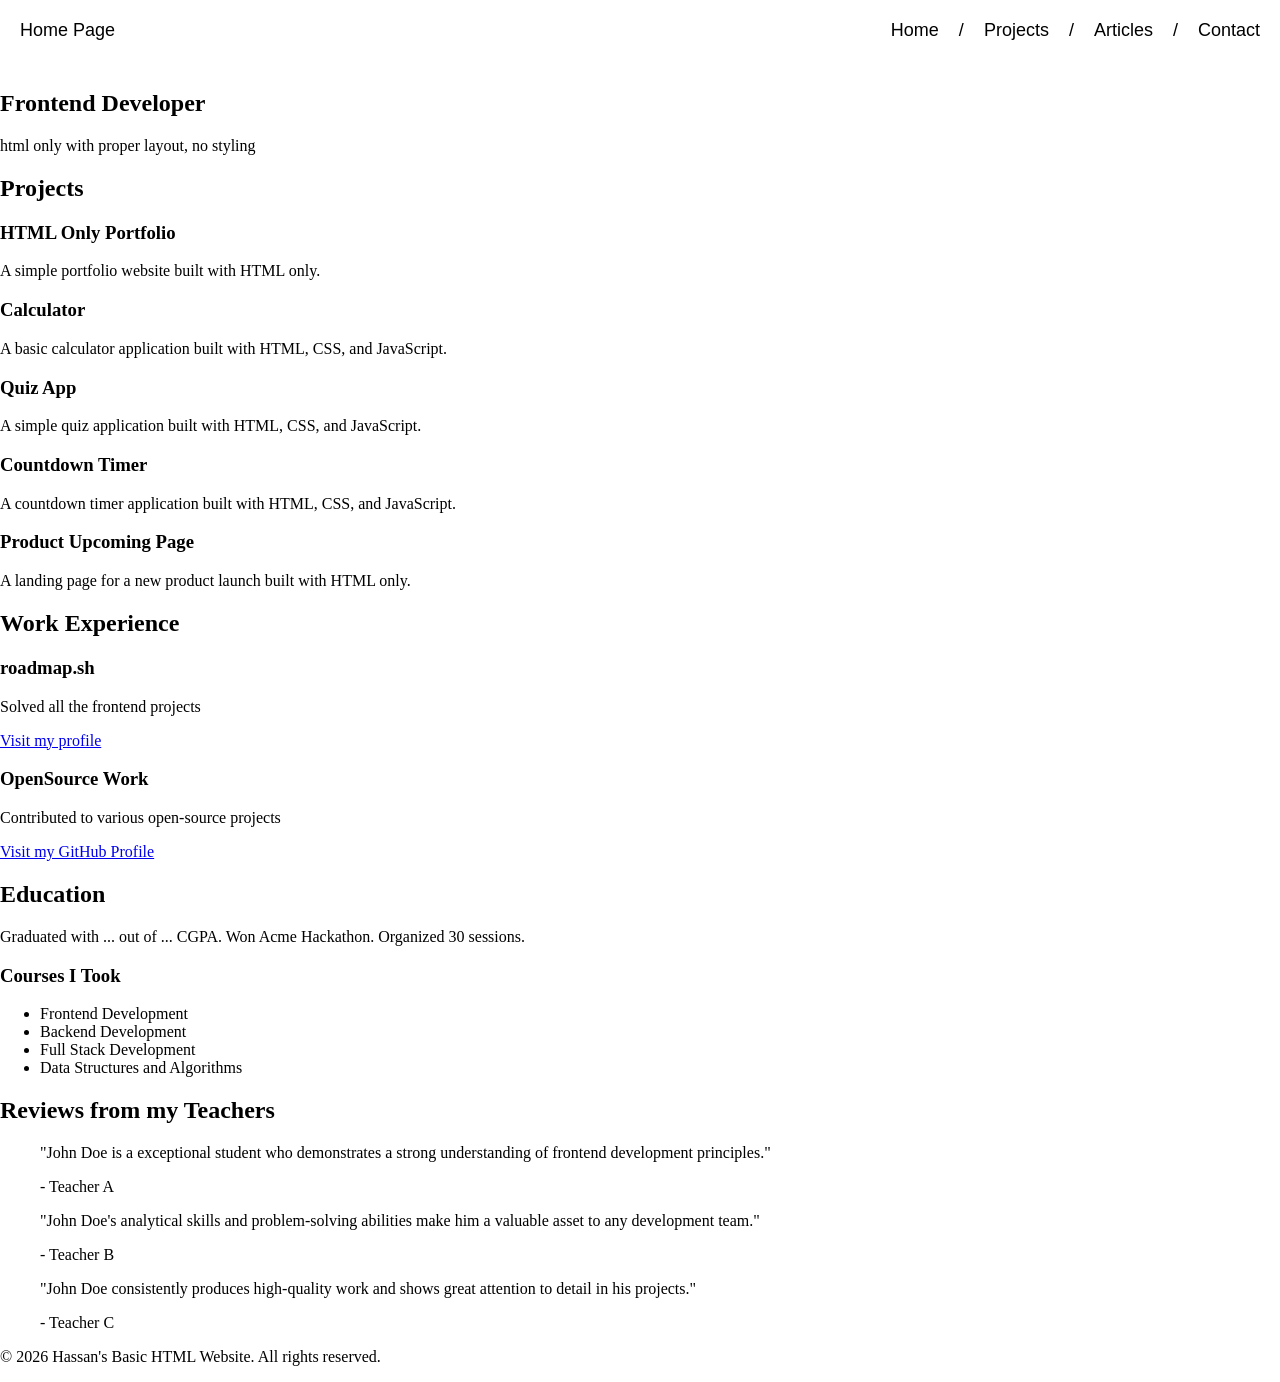
==== html/index.html @ b70536b9 "Add HTML structure and CSS for navbar, articles, projects, and contact pages" ====
<!doctype html>
<html lang="en">
  <head>
    <meta charset="UTF-8" />
    <meta name="viewport" content="width=device-width, initial-scale=1.0" />
    <title>Hassan's Basic HTML Website</title>
    <meta property="og:title" content="Hassan's Basic HTML Website" />
    <meta property="og:type" content="website" />
    <meta name="description" content="Basic website done with HTML" />
    <meta property="og:description" content="Basic website done with HTML" />
    <meta name="author" content="Hassan" />
    <link rel="stylesheet" href="../css/navbar.css" />
    <link rel="stylesheet" href="../css/styles.css" />
  </head>
  <body>
    <header>
      <nav class="navbar" aria-label="Main">
        <div class="logo">
          <a href="index.html">Home Page</a>
        </div>
        <ul class="nav-links">
          <li class="nav-link"><a href="index.html">Home</a></li>
          <p>/</p>
          <li class="nav-link"><a href="projects.html">Projects</a></li>
          <p>/</p>
          <li class="nav-link"><a href="articles.html">Articles</a></li>
          <p>/</p>
          <li class="nav-link"><a href="contact.html">Contact</a></li>
        </ul>
      </nav>
    </header>
    <main>
      <section class="introduction">
        <h1 class="page-title">Frontend Developer</h1>
        <p>html only with proper layout, no styling</p>
      </section>
      <section class="projects">
        <h2>Projects</h2>
        <div class="project">
          <h3>HTML Only Portfolio</h3>
          <p>A simple portfolio website built with HTML only.</p>
        </div>
        <div class="project">
          <h3>Calculator</h3>
          <p>
            A basic calculator application built with HTML, CSS, and JavaScript.
          </p>
        </div>
        <div class="project">
          <h3>Quiz App</h3>
          <p>A simple quiz application built with HTML, CSS, and JavaScript.</p>
        </div>
        <div class="project">
          <h3>Countdown Timer</h3>
          <p>
            A countdown timer application built with HTML, CSS, and JavaScript.
          </p>
        </div>
        <div class="project">
          <h3>Product Upcoming Page</h3>
          <p>A landing page for a new product launch built with HTML only.</p>
        </div>
      </section>
      <section class="work-experience">
        <h2>Work Experience</h2>
        <div class="experience">
          <h3>roadmap.sh</h3>
          <p>Solved all the frontend projects</p>
          <a
            class="visit-link"
            href="https://roadmap.sh/projects/basic-html-website"
            target="_blank"
            >Visit my profile</a
          >
        </div>
        <div class="experience">
          <h3>OpenSource Work</h3>
          <p>Contributed to various open-source projects</p>
          <a class="visit-link" href="https://github.com/" target="_blank"
            >Visit my GitHub Profile</a
          >
        </div>
      </section>
      <section class="Education">
        <h2>Education</h2>
        <p>
          Graduated with ... out of ... CGPA. Won Acme Hackathon. Organized 30
          sessions.
        </p>
        <div class="courses">
          <h3>Courses I Took</h3>
          <ul>
            <li>Frontend Development</li>
            <li>Backend Development</li>
            <li>Full Stack Development</li>
            <li>Data Structures and Algorithms</li>
          </ul>
        </div>
      </section>
      <section class="quotes">
        <h2>Reviews from my Teachers</h2>
        <aside class="teacher-quotes">
          <blockquote>
            <p>
              "John Doe is a exceptional student who demonstrates a strong
              understanding of frontend development principles."
            </p>
            <footer>- Teacher A</footer>
          </blockquote>
          <blockquote>
            <p>
              "John Doe's analytical skills and problem-solving abilities make
              him a valuable asset to any development team."
            </p>
            <footer>- Teacher B</footer>
          </blockquote>
          <blockquote class="teacher-quote">
            <p>
              "John Doe consistently produces high-quality work and shows great
              attention to detail in his projects."
            </p>
            <footer>- Teacher C</footer>
          </blockquote>
        </aside>
      </section>
    </main>
    <footer class="footer">
      <p>&copy; 2026 Hassan's Basic HTML Website. All rights reserved.</p>
    </footer>
  </body>
</html>
---- css/navbar.css ----
.navbar {
  display: flex;
  justify-content: space-between;
  margin: 0;
  padding: 20px;
  font-family: Arial, Helvetica, sans-serif;
  font-size: 18px;
  font-weight: 400;
  background-color: white;
  position: fixed;
  top: 0;
  left: 0;
  width: 100%;
  box-sizing: border-box;
  z-index: 1000;
}

.nav-links,
.nav-links p {
  display: flex;
  gap: 20px;
  list-style: none;
  margin: 0;
  padding: 0;
}

.nav-links a,
.logo a {
  color: inherit;
  text-decoration: none;
}

.nav-links a:visited,
.logo a:visited {
  color: inherit;
}

.nav-links a:hover {
  color: #007bff;
}
---- css/styles.css ----
body {
  margin: 0;
  padding-top: 70px;
}
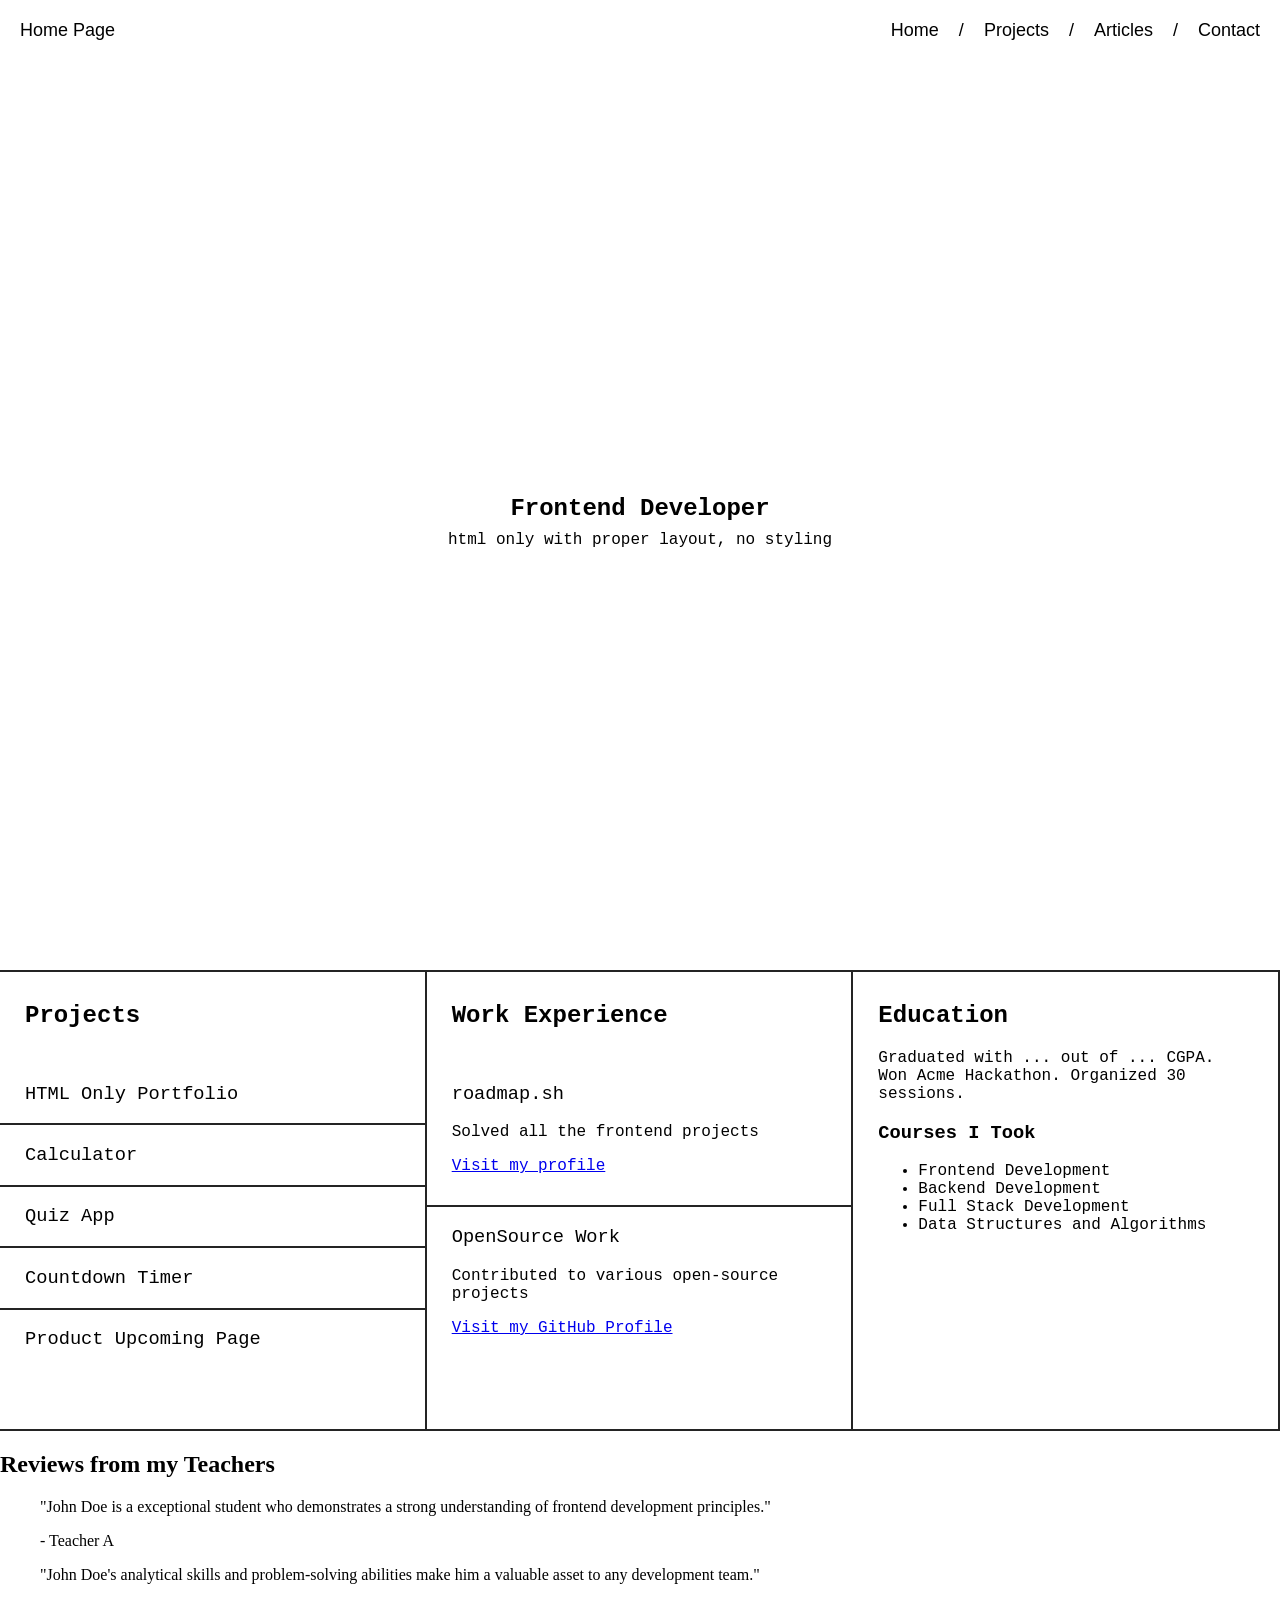
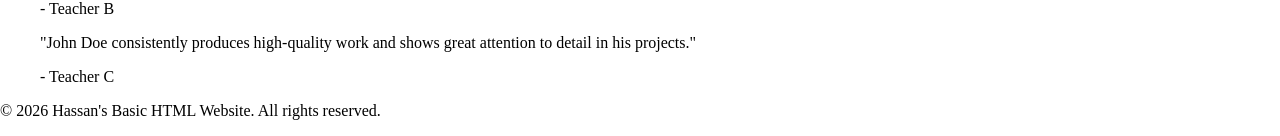
==== commit d9af31d4: "Add CSS styles for introduction, projects, work experience, and education sections" ====
--- a/html/index.html
+++ b/html/index.html
@@ -11,6 +11,7 @@
     <meta name="author" content="Hassan" />
     <link rel="stylesheet" href="../css/navbar.css" />
     <link rel="stylesheet" href="../css/styles.css" />
+    <link rel="stylesheet" href="../css/index.css" />
   </head>
   <body>
     <header>
@@ -34,69 +35,62 @@
         <h1 class="page-title">Frontend Developer</h1>
         <p>html only with proper layout, no styling</p>
       </section>
-      <section class="projects">
-        <h2>Projects</h2>
-        <div class="project">
-          <h3>HTML Only Portfolio</h3>
-          <p>A simple portfolio website built with HTML only.</p>
-        </div>
-        <div class="project">
-          <h3>Calculator</h3>
+      <div class="pwe-section">
+        <section class="projects">
+          <h2>Projects</h2>
+          <div class="project">
+            <h3>HTML Only Portfolio</h3>
+          </div>
+          <div class="project">
+            <h3>Calculator</h3>
+          </div>
+          <div class="project">
+            <h3>Quiz App</h3>
+          </div>
+          <div class="project">
+            <h3>Countdown Timer</h3>
+          </div>
+          <div class="project">
+            <h3>Product Upcoming Page</h3>
+          </div>
+        </section>
+        <section class="work-experience">
+          <h2>Work Experience</h2>
+          <div class="experience">
+            <h3>roadmap.sh</h3>
+            <p>Solved all the frontend projects</p>
+            <a
+              class="visit-link"
+              href="https://roadmap.sh/projects/basic-html-website"
+              target="_blank"
+              >Visit my profile</a
+            >
+          </div>
+          <div class="experience">
+            <h3>OpenSource Work</h3>
+            <p>Contributed to various open-source projects</p>
+            <a class="visit-link" href="https://github.com/" target="_blank"
+              >Visit my GitHub Profile</a
+            >
+          </div>
+        </section>
+        <section class="education">
+          <h2>Education</h2>
           <p>
-            A basic calculator application built with HTML, CSS, and JavaScript.
+            Graduated with ... out of ... CGPA. Won Acme Hackathon. Organized 30
+            sessions.
           </p>
-        </div>
-        <div class="project">
-          <h3>Quiz App</h3>
-          <p>A simple quiz application built with HTML, CSS, and JavaScript.</p>
-        </div>
-        <div class="project">
-          <h3>Countdown Timer</h3>
-          <p>
-            A countdown timer application built with HTML, CSS, and JavaScript.
-          </p>
-        </div>
-        <div class="project">
-          <h3>Product Upcoming Page</h3>
-          <p>A landing page for a new product launch built with HTML only.</p>
-        </div>
-      </section>
-      <section class="work-experience">
-        <h2>Work Experience</h2>
-        <div class="experience">
-          <h3>roadmap.sh</h3>
-          <p>Solved all the frontend projects</p>
-          <a
-            class="visit-link"
-            href="https://roadmap.sh/projects/basic-html-website"
-            target="_blank"
-            >Visit my profile</a
-          >
-        </div>
-        <div class="experience">
-          <h3>OpenSource Work</h3>
-          <p>Contributed to various open-source projects</p>
-          <a class="visit-link" href="https://github.com/" target="_blank"
-            >Visit my GitHub Profile</a
-          >
-        </div>
-      </section>
-      <section class="Education">
-        <h2>Education</h2>
-        <p>
-          Graduated with ... out of ... CGPA. Won Acme Hackathon. Organized 30
-          sessions.
-        </p>
-        <div class="courses">
-          <h3>Courses I Took</h3>
-          <ul>
-            <li>Frontend Development</li>
-            <li>Backend Development</li>
-            <li>Full Stack Development</li>
-            <li>Data Structures and Algorithms</li>
-          </ul>
-        </div>
-      </section>
+          <div class="courses">
+            <h3>Courses I Took</h3>
+            <ul>
+              <li>Frontend Development</li>
+              <li>Backend Development</li>
+              <li>Full Stack Development</li>
+              <li>Data Structures and Algorithms</li>
+            </ul>
+          </div>
+        </section>
+      </div>
       <section class="quotes">
         <h2>Reviews from my Teachers</h2>
         <aside class="teacher-quotes">
--- a/css/index.css
+++ b/css/index.css
@@ -0,0 +1,165 @@
+:root {
+  --border-color: rgb(36, 36, 36);
+}
+
+/*Introduction styling*/
+.introduction {
+  display: flex;
+  flex-direction: column;
+  justify-content: center;
+  align-items: center;
+  font-family: "Courier New", Courier, monospace;
+  height: 100vh;
+  border-bottom: solid 2px var(--border-color);
+}
+
+.introduction p {
+  margin-top: -10px;
+}
+
+/*Project styling*/
+.projects {
+  display: inline-block;
+  vertical-align: top;
+  font-family: "Courier New", Courier, monospace;
+  width: 50%;
+  min-height: 100%;
+  padding: 10px 30px 10px 25px;
+  border-right: solid 2px var(--border-color);
+  border-bottom: solid 2px var(--border-color);
+  margin-bottom: 0;
+  box-sizing: border-box;
+}
+
+.projects h2 {
+  font-weight: bolder;
+}
+
+.project {
+  border-top: solid 2px var(--border-color);
+  margin-left: -25px;
+  margin-right: -30px;
+  padding-left: 25px;
+  padding-right: 30px;
+}
+
+.project h3 {
+  font-weight: normal;
+}
+
+.projects > .project:first-of-type {
+  border-top: none;
+  padding-top: 15px;
+}
+
+.projects > .project:last-child {
+  padding-bottom: 50px;
+}
+
+/*Work Experience Styling*/
+.work-experience {
+  display: inline-block;
+  vertical-align: top;
+  font-family: "Courier New", Courier, monospace;
+  width: 50%;
+  min-height: 100%;
+  padding: 10px 30px 10px 25px;
+  border-right: solid 2px var(--border-color);
+  border-bottom: solid 2px var(--border-color);
+  margin-bottom: 0;
+  box-sizing: border-box;
+}
+
+.work-experience h2 {
+  font-weight: bolder;
+}
+
+.experience {
+  border-top: solid 2px var(--border-color);
+  margin-left: -25px;
+  margin-right: -30px;
+  padding-left: 25px;
+  padding-right: 30px;
+  padding-bottom: 30px;
+}
+
+.experience h3 {
+  font-weight: normal;
+}
+
+.work-experience > .experience:first-of-type {
+  border-top: none;
+  padding-top: 15px;
+}
+
+.work-experience > .experience:last-child {
+  padding-bottom: 50px;
+}
+
+/*Education Styling*/
+.education {
+  display: inline-block;
+  vertical-align: top;
+  font-family: "Courier New", Courier, monospace;
+  width: 50%;
+  min-height: 100%;
+  padding: 10px 30px 10px 25px;
+  border-right: solid 2px var(--border-color);
+  border-bottom: solid 2px var(--border-color);
+  margin-bottom: 0;
+  box-sizing: border-box;
+}
+
+.education h2 {
+  font-weight: bolder;
+}
+
+.school {
+  border-top: solid 2px var(--border-color);
+  margin-left: -25px;
+  margin-right: -30px;
+  padding-left: 25px;
+  padding-right: 30px;
+  padding-bottom: 30px;
+}
+
+.school h3 {
+  font-weight: normal;
+}
+
+.education > .school:first-of-type {
+  border-top: none;
+  padding-top: 15px;
+}
+
+.education > .school:last-child {
+  padding-bottom: 50px;
+}
+
+.pwe-section {
+  display: flex;
+  align-items: stretch;
+}
+
+.pwe-section > .projects,
+.pwe-section > .work-experience,
+.pwe-section > .education {
+  flex: 1 1 0;
+  width: auto;
+}
+
+@media (max-width: 768px) {
+  .pwe-section {
+    flex-direction: column;
+  }
+
+  .pwe-section > .projects,
+  .pwe-section > .work-experience,
+  .pwe-section > .education {
+    flex: 0 0 auto;
+    width: 100%;
+    border-right: 0;
+  }
+}
+
+/*Styling of Teacher Reviews*/
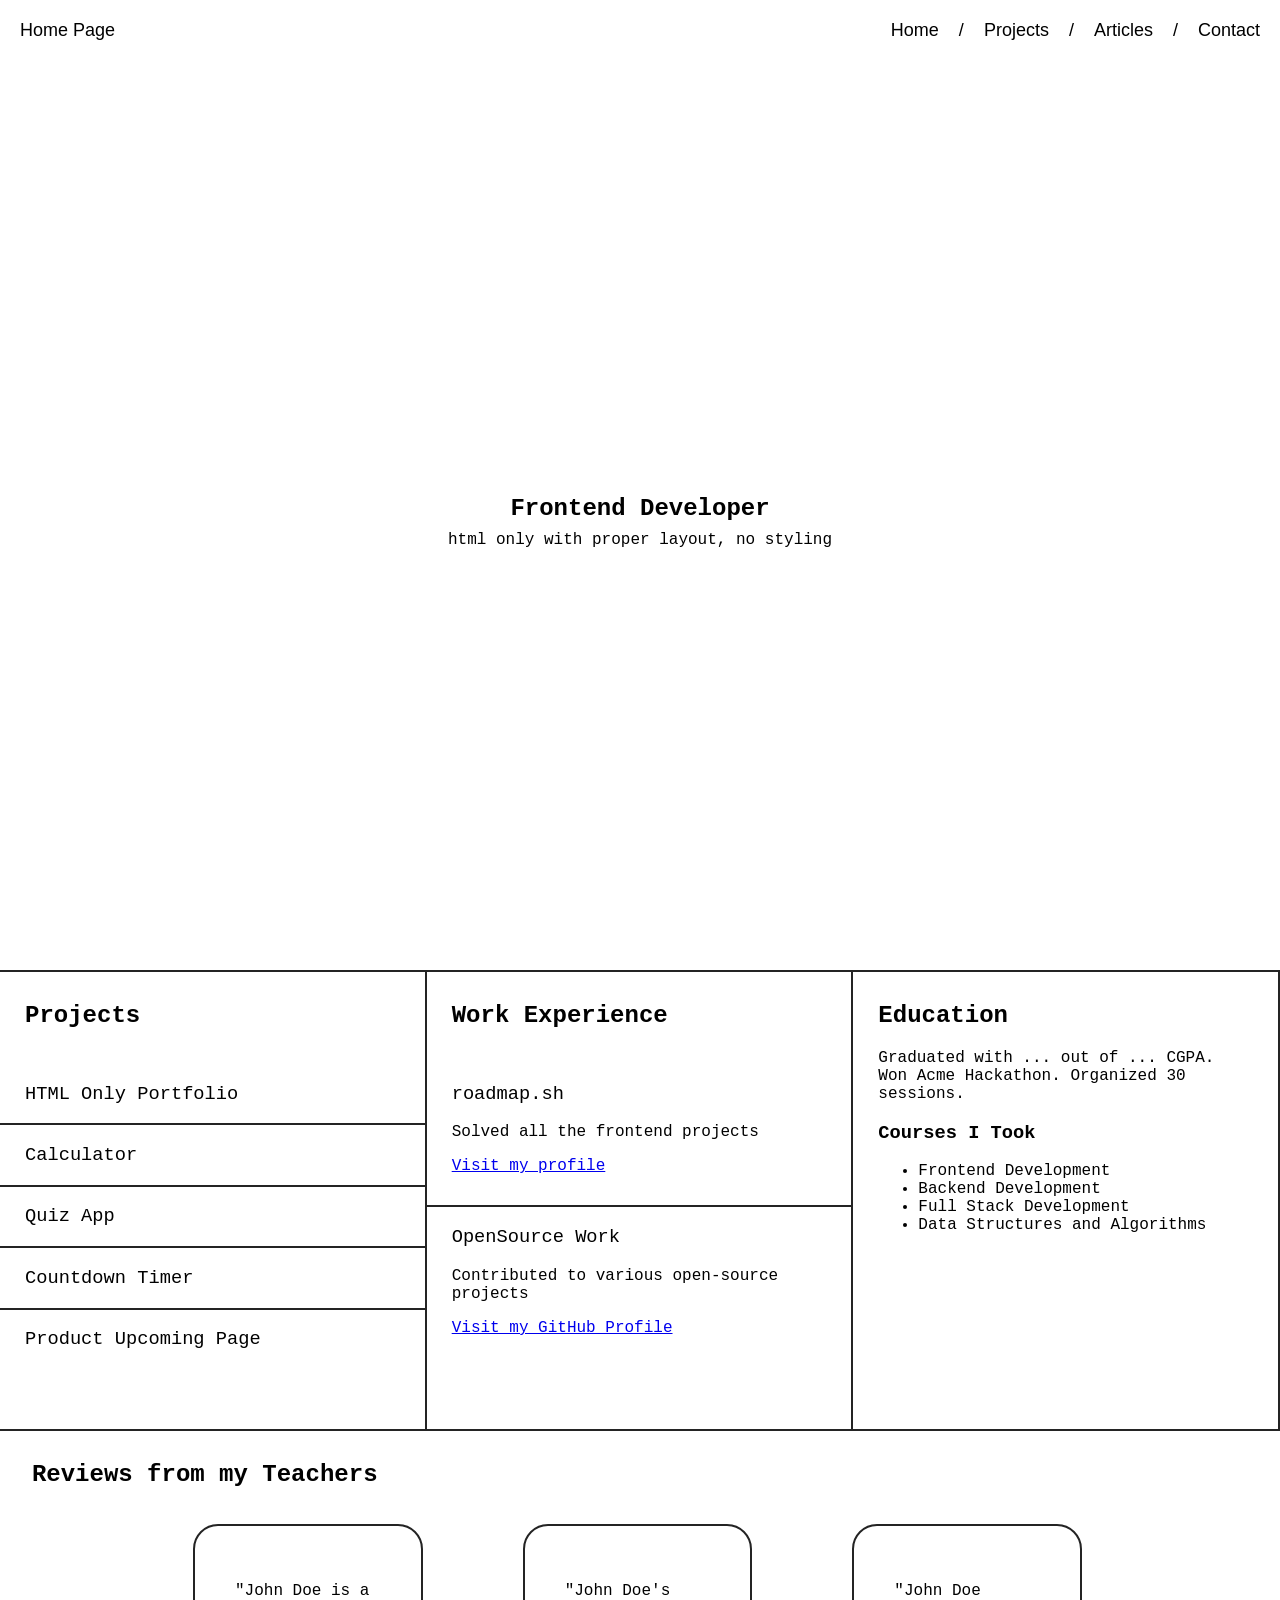
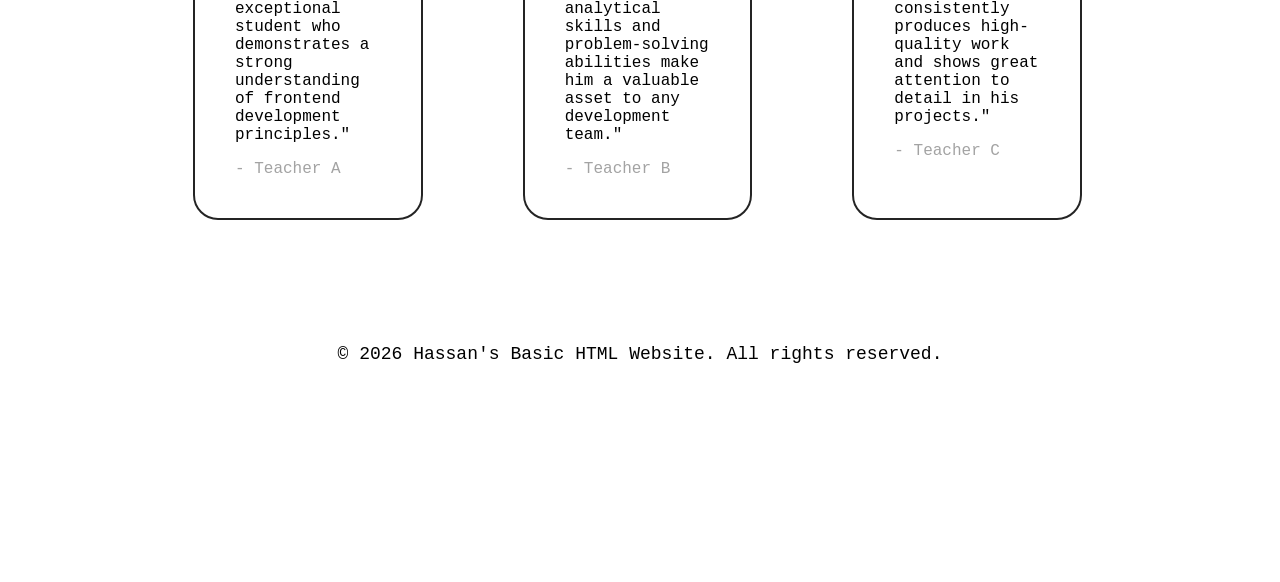
==== commit 8bf4443e: "Add styling for teacher reviews and footer" ====
--- a/html/index.html
+++ b/html/index.html
@@ -94,14 +94,14 @@
       <section class="quotes">
         <h2>Reviews from my Teachers</h2>
         <aside class="teacher-quotes">
-          <blockquote>
+          <blockquote class="teacher-quote">
             <p>
               "John Doe is a exceptional student who demonstrates a strong
               understanding of frontend development principles."
             </p>
             <footer>- Teacher A</footer>
           </blockquote>
-          <blockquote>
+          <blockquote class="teacher-quote">
             <p>
               "John Doe's analytical skills and problem-solving abilities make
               him a valuable asset to any development team."
--- a/css/index.css
+++ b/css/index.css
@@ -163,3 +163,56 @@
 }
 
 /*Styling of Teacher Reviews*/
+.quotes {
+  font-family: "Courier New", Courier, monospace;
+  width: 80%;
+  min-height: 100%;
+  padding: 10px 30px 10px 25px;
+  margin: 0 auto;
+  box-sizing: border-box;
+}
+
+.quotes h2 {
+  margin-left: -12.5%;
+}
+
+.teacher-quotes {
+  display: grid;
+  grid-template-columns: repeat(3, minmax(0, 1fr));
+  gap: 20px;
+}
+
+.teacher-quote {
+  border: solid 2px var(--border-color);
+  border-radius: 25px;
+  padding: 40px 40px;
+}
+
+.teacher-quote footer {
+  color: rgb(163, 163, 163);
+}
+
+@media (max-width: 768px) {
+  .quotes {
+    width: 100%;
+  }
+
+  .quotes h2 {
+    margin-left: 0;
+  }
+
+  .teacher-quotes {
+    grid-template-columns: 1fr;
+  }
+}
+
+/*Footer Styling*/
+
+.footer {
+  font-family: "Courier New", Courier, monospace;
+  font-size: large;
+  display: flex;
+  justify-content: center;
+  padding: 80px;
+  padding-bottom: 200px;
+}
